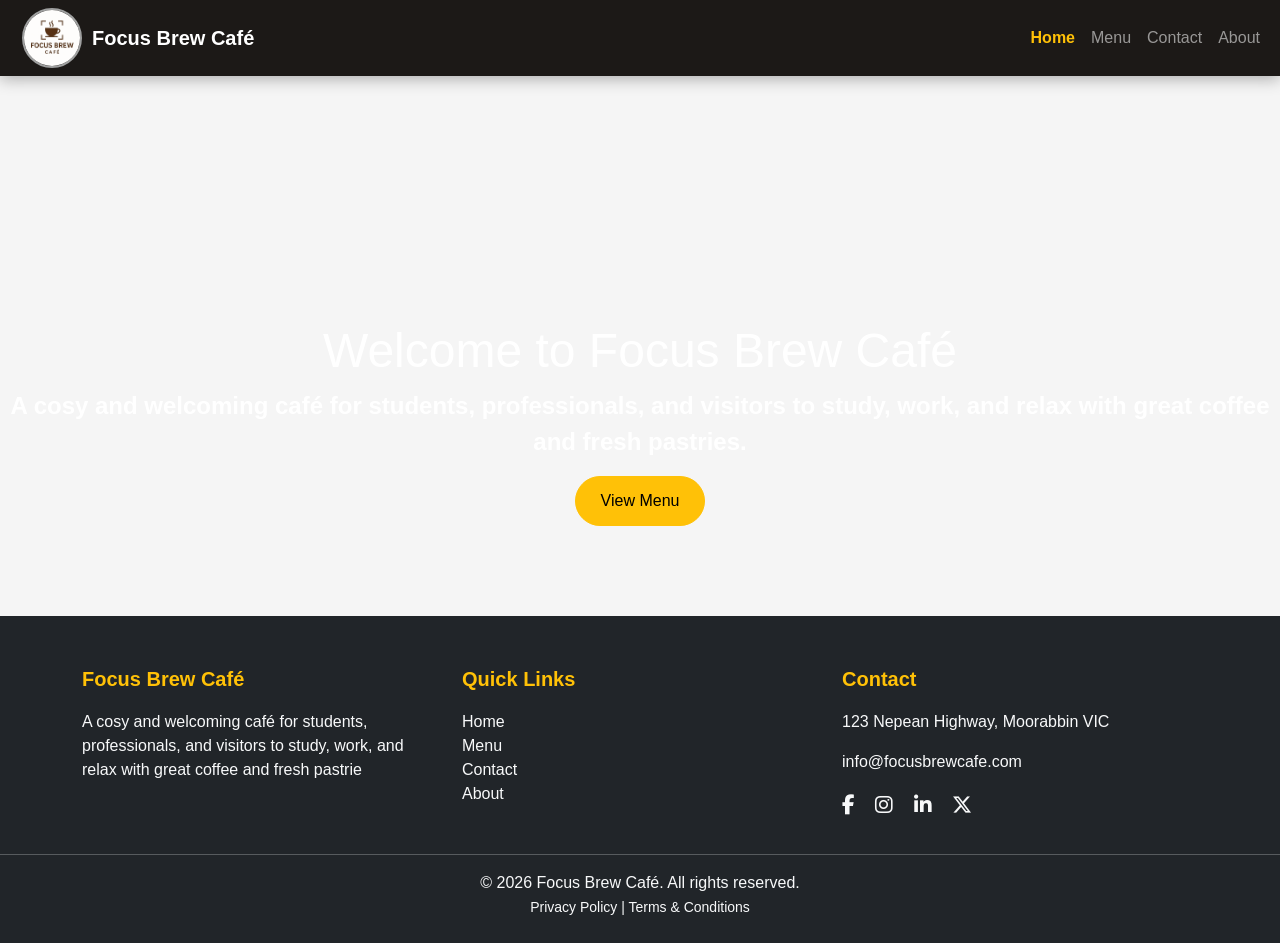
==== html/index.html @ aee8da33 "second commit change the proper file name from main.html to  index.html" ====
<!doctype html>
<html lang="en">
  <head>
    <meta charset="UTF-8" />
    <meta name="viewport" content="width=device-width, initial-scale=1.0" />

    <!--================== 
            Bootstrap CSS
        ===+============== -->

    <link
      href="https://cdn.jsdelivr.net/npm/bootstrap@5.3.3/dist/css/bootstrap.min.css"
      rel="stylesheet"
    />
    <!-- ==========================
       BOOTSTRAP FONT 
  ========================== -->
    <link
      href="https://cdnjs.cloudflare.com/ajax/libs/font-awesome/6.5.0/css/all.min.css"
      rel="stylesheet"
    />

    <!--================== 
            Custom CSS
        ===+============== -->

    <link rel="stylesheet" href="/css/style.css" />

    <title>Focus Brew Café</title>
  </head>

  <body>
    <header>
      <!--================== 
          Navigation bar
      =======+============== -->

      <nav class="navbar navbar-expand-lg navbar-dark">
        <div class="container-fluid">
          <!--=========== 
          Logo          
          -=============-->
          <a href="/html/main.html">
            <img
              src="/image/logo.png"
              alt="Focus Brew Logo"
              class="logo-image"
            />
          </a>

          <!--================== 
             Title
      =======+============== -->
          <a class="navbar-brand" href="/html/main.html">Focus Brew Café</a>
          <!--================== 
                    Toggle for mobile menue
      =======+============== -->

          <button
            class="navbar-toggler"
            type="button"
            data-bs-toggle="collapse"
            data-bs-target="#navbarNav"
            aria-controls="navbarNav"
            aria-expanded="false"
            aria-label="Toggle navigation"
          >
            <span class="navbar-toggler-icon"></span>
          </button>

          <!--================== 
          Navigation Bar
          =======+============== -->

          <div class="collapse navbar-collapse" id="navbarNav">
            <ul class="navbar-nav ms-auto">
              <li class="nav-item">
                <a class="nav-link active" href="/html/main.html">Home</a>
              </li>
              <li class="nav-item">
                <a class="nav-link" href="/html/menu.html">Menu</a>
              </li>
              <li class="nav-item">
                <a class="nav-link" href="/html/contact.html">Contact</a>
              </li>
              <li class="nav-item">
                <a class="nav-link" href="/html/about.html">About</a>
              </li>
            </ul>
          </div>
        </div>
      </nav>
    </header>

    <main>
      <!--================== 
      Hero Section
      =======+============== -->

      <section class="hero-image">
        <div class="hero-overlay">
          <div class="hero-text text-center text-white">
            <h1>Welcome to Focus Brew Café</h1>
            <p>
              A cosy and welcoming café for students, professionals, and
              visitors to study, work, and relax with great coffee and fresh
              pastries.
            </p>

            <a href="/html/menu.html" class="btn btn-warning"> View Menu </a>
          </div>
        </div>
      </section>
      <!--================== 
      About Section
      =======+============== -->
    </main>
    <!--================== 
    Footer 
    =======+============== -->

    <!-- FOOTER -->
    <footer class="bg-dark text-light pt-5 pb-4">
      <div class="container text-center text-md-start">
        <div class="row">
          <!-- contact -->
          <div class="col-md-4 mb-3">
            <div class="footer-heading">
              <p class="text-warning">Focus Brew Café</p>
            </div>
            <p>
              A cosy and welcoming café for students, professionals, and
              visitors to study, work, and relax with great coffee and fresh
              pastrie
            </p>
          </div>

          <!-- Quick Links -->
          <div class="col-md-4 mb-3">
            <div class="footer-link">
              <p class="text-warning">Quick Links</p>
            </div>

            <ul class="list-unstyled">
              <li>
                <a
                  href="/html/main.html"
                  class="text-light text-decoration-none"
                  >Home</a
                >
              </li>
              <li>
                <a
                  href="/html/menu.html"
                  class="text-light text-decoration-none"
                  >Menu</a
                >
              </li>
              <li>
                <a
                  href="/html/menu.html"
                  class="text-light text-decoration-none"
                  >Contact</a
                >
              </li>
              <li class="nav-item">
                <a class="nav-link" href="/html/about.html">About</a>
              </li>
            </ul>
          </div>

          <!-- Contact -->
          <div class="col-md-4 mb-3">
            <div class="footer-contact">
              <p class="text-warning">Contact</p>
            </div>
            <p>123 Nepean Highway, Moorabbin VIC</p>
            <p>info@focusbrewcafe.com</p>

            <!-- Social Icons -->
            <div class="mt-3">
              <a href="#" class="text-light me-3 fs-5"
                ><i class="fab fa-facebook-f"></i
              ></a>
              <a href="#" class="text-light me-3 fs-5"
                ><i class="fab fa-instagram"></i
              ></a>
              <a href="#" class="text-light me-3 fs-5"
                ><i class="fab fa-linkedin-in"></i
              ></a>
              <a href="#" class="text-light fs-5"
                ><i class="fab fa-x-twitter"></i
              ></a>
            </div>
          </div>
        </div>
      </div>

      <hr class="border-light" />

      <div class="text-center">
        <p class="mb-0">&copy; 2026 Focus Brew Café. All rights reserved.</p>
        <small>
          <a href="#" class="text-light text-decoration-none">Privacy Policy</a>
          |
          <a href="#" class="text-light text-decoration-none"
            >Terms & Conditions</a
          >
        </small>
      </div>
    </footer>

    <!--================== 
       Bootstrap JS
      =======+============== -->
    <script src="https://cdn.jsdelivr.net/npm/bootstrap@5.3.3/dist/js/bootstrap.bundle.min.js"></script>
  </body>
</html>
---- css/style.css ----
/* =====================================
   ✅ GENERAL SETTINGS (Base Style)
===================================== */
body {
  font-family: Arial, sans-serif; /* Font NAME */
  margin: 0;
  background-color: #f5f5f5;
}

/* =====================================
   ✅ NAVBAR / HEADER
===================================== */

/* Override Bootstrap navbar color */
.navbar {
  background-color: #1c1917 !important; /* Café brown theme */
  box-shadow: 0 3px 15px rgba(0, 0, 0, 0.3);
}

/* Logo */
.logo-image {
  width: 60px;
  height: 60px;
  border-radius: 50%; /* Circle logo */
  object-fit: cover;
  border: 2px solid #9fa0a0;
  margin: 0 10px;
}

/* Brand text */
.navbar-brand {
  font-weight: bold;
}

/* Active link highlight */
.nav-link.active {
  color: #ffc107 !important;
  font-weight: bold;
}

/* =====================================
   ✅ HERO SECTION (Single Background Image- HOME PAGE)
===================================== */
.hero-image {
  height: 60vh;

  /* ✅ ONE BACKGROUND IMAGE */
  background-image: url("/image/hero9.jpg");

  background-size: cover; /* Fill are nicely */
  background-position: center; /* Center image */
  background-repeat: no-repeat;

  position: relative;
}

/* Dark overlay for readability */
.hero-overlay {
  background: none;
  height: 100%;
  display: flex;
  justify-content: center;
  align-items: flex-end;
  text-align: center;
  padding-bottom: 90px;
  font-weight: bolder;
}

/* Text inside hero */
.hero-text {
  color: black;
}

.hero-text h1 {
  font-size: 3rem;
}

.hero-text p {
  font-size: 1.5rem;
}

/* Button styling */
.hero-text .btn {
  padding: 12px 25px;
  border-radius: 30px;
  transition: 0.3s;
}

/* Button hover effect */
.hero-text .btn:hover {
  background-color: #ffc107;
  color: black;
  transform: scale(1.05);
}

/* =====================================
   ✅ MENU SECTION - MENU PAGE
===================================== */

/* Menu card container */
.menu-card {
  background: white;
  border-radius: 15px;
  overflow: hidden;
  box-shadow: 0 5px 15px rgba(0, 0, 0, 0.1);
  transition: all 0.3s ease;
  cursor: pointer;
}

/* Hover effect */
.menu-card:hover {
  transform: translateY(-10px);
  box-shadow: 0 15px 35px rgba(0, 0, 0, 0.25);
}

/* Menu image */
.menu-card img {
  width: 100%;
  height: 220px;
  object-fit: cover;
  transition: transform 0.4s ease;
}

/* Image zoom effect */
.menu-card:hover img {
  transform: scale(1.1);
}

/* Content area */
.menu-card-body {
  padding: 15px;
}

/* Title */
.menu-card-body h4 {
  color: #5a3e2b;
  margin-bottom: 10px;
}

/* List */
.menu-card-body ul {
  list-style: none;
  padding: 0;
}

/* Menu items */
.menu-card-body li {
  display: flex;
  justify-content: space-between;
  padding: 6px 0;
  border-bottom: 1px solid #eee;
  transition: 0.2s;
}

/* Price */
.menu-card-body span {
  font-weight: bold;
}

/* Hover effect */
.menu-card-body li:hover {
  color: #5a3e2b;
}

/* =====================================
   ✅ CONTACT PAGE
===================================== */

/* Layout */
.contact-container {
  display: flex;
  gap: 40px;
  align-items: center;
  padding: 40px 0;
}

/* Two columns */
.contactus-img,
.form-wrapper {
  flex: 1;
}

/* Image */
.contactus-img img {
  width: 80%;
  border-radius: 10px;
  transition: 0.3s;
}

/* Image hover zoom */
.contactus-img img:hover {
  transform: scale(1.05);
}

/* Form width */
.form-wrapper {
  max-width: 500px;
}

/* Input styling */
.form-control {
  border-radius: 8px;
}

/* Labels */
.form-label {
  font-weight: 600;
}

/* Checkbox */
.form-check {
  margin-left: 15px;
}

.form-check-input {
  accent-color: #5a3e2b;
}

/* =====================================
   ✅ ABOUT PAGE (
===================================== */

#aboutus {
  padding: 50px 0;
}

/* Image */
.aboutus-img img {
  width: 100%;
  border-radius: 10px;
  object-fit: cover;
  box-shadow: 0 5px 15px rgba(0, 0, 0, 0.2);
}

/* Text */
.aboutus-content h2 {
  color: #5a3e2b;
  margin-bottom: 15px;
}

.aboutus-content p {
  line-height: 1.6;
  color: #333;
}

/* =====================================
   ✅ FOOTER
===================================== */
footer {
  background-color: #2c1404 !important;
  color: white;
  text-align: center;
}

/* Link hover */
footer a:hover {
  color: #ffc107;
}

/* =====================================
   ✅ RESPONSIVE DESIGN (Mobile)
===================================== */
@media (max-width: 768px) {
  /* Contact page stack */
  .contact-container {
    flex-direction: column;
    text-align: center;
  }

  .form-wrapper {
    max-width: 100%;
  }

  /* About page */
  #aboutus {
    text-align: center;
  }

  .aboutus-img img {
    margin-bottom: 20px;
  }

  /* Menu images smaller */
  .menu-card img {
    height: 180px;
  }
}

/* =====================================
   ✅ OPENING HOURS STYLING
===================================== */
#aboutus table {
  margin-top: 15px;
  background-color: white;
}

#aboutus td {
  padding: 10px;
}

/* =====================================
   ✅ Increasing the size of footer heading using  paragrpah element 
   ===================================== */
.footer-heading {
  font-size: 20px;
  /* text-decoration: underline; */
  font-weight: bold;
}
.footer-link {
  font-size: 20px;
  /* text-decoration: underline; */
  font-weight: bold;
}
.footer-contact {
  font-size: 20px;
  /* text-decoration: underline; */
  font-weight: bold;
}
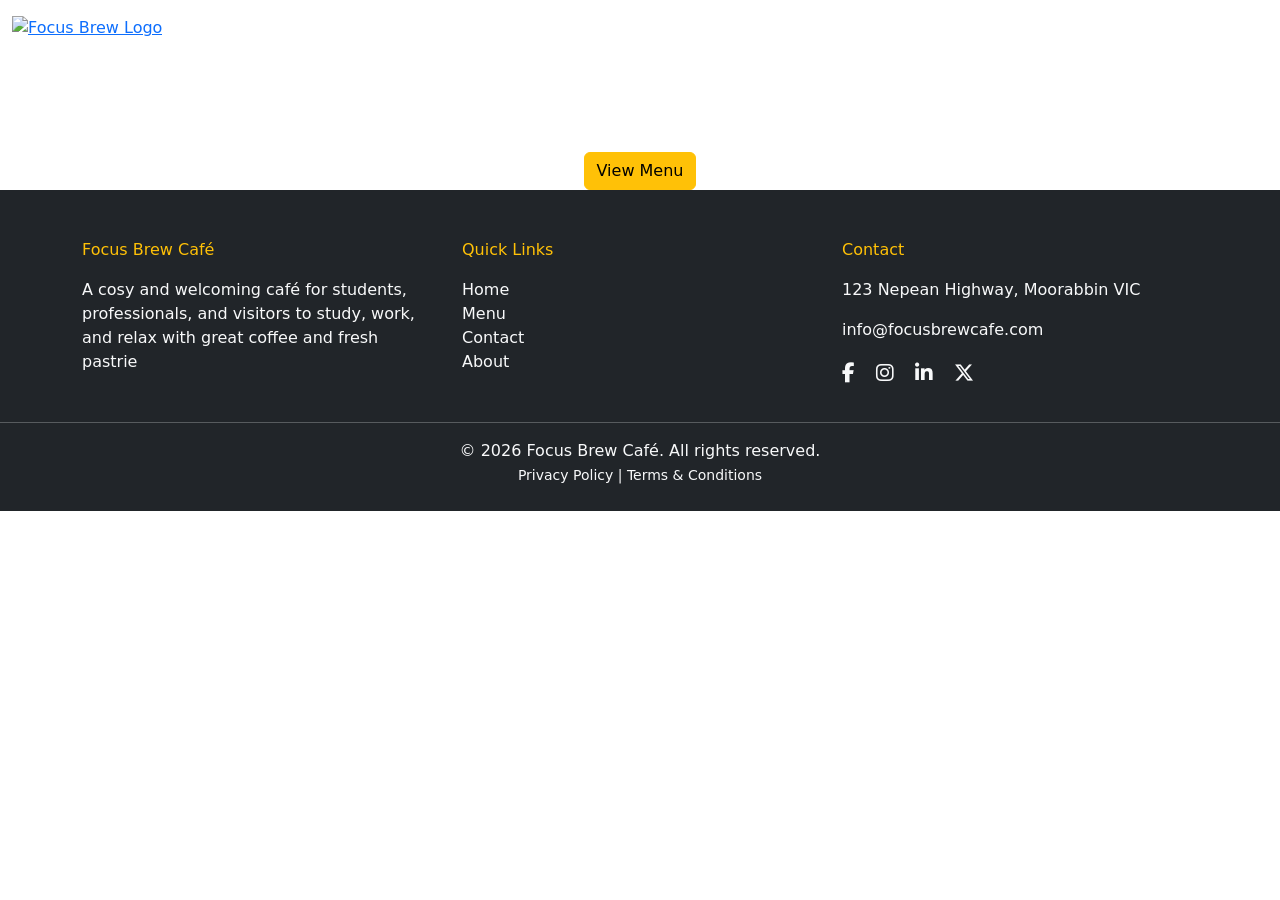
==== commit 5f0b1ce8: "fifth commitment change some file root directory" ====
--- a/html/index.html
+++ b/html/index.html
@@ -24,7 +24,7 @@
             Custom CSS
         ===+============== -->
 
-    <link rel="stylesheet" href="/css/style.css" />
+    <link rel="stylesheet" href="./css/style.css" />
 
     <title>Focus Brew Café</title>
   </head>
@@ -40,9 +40,9 @@
           <!--=========== 
           Logo          
           -=============-->
-          <a href="/html/main.html">
+          <a href="./html/index.html">
             <img
-              src="/image/logo.png"
+              src="./image/logo.png"
               alt="Focus Brew Logo"
               class="logo-image"
             />
@@ -51,7 +51,7 @@
           <!--================== 
              Title
       =======+============== -->
-          <a class="navbar-brand" href="/html/main.html">Focus Brew Café</a>
+          <a class="navbar-brand" href="./html/index.html">Focus Brew Café</a>
           <!--================== 
                     Toggle for mobile menue
       =======+============== -->
@@ -75,16 +75,16 @@
           <div class="collapse navbar-collapse" id="navbarNav">
             <ul class="navbar-nav ms-auto">
               <li class="nav-item">
-                <a class="nav-link active" href="/html/main.html">Home</a>
-              </li>
-              <li class="nav-item">
-                <a class="nav-link" href="/html/menu.html">Menu</a>
-              </li>
-              <li class="nav-item">
-                <a class="nav-link" href="/html/contact.html">Contact</a>
-              </li>
-              <li class="nav-item">
-                <a class="nav-link" href="/html/about.html">About</a>
+                <a class="nav-link active" href="./html/index.html">Home</a>
+              </li>
+              <li class="nav-item">
+                <a class="nav-link" href="./html/menu.html">Menu</a>
+              </li>
+              <li class="nav-item">
+                <a class="nav-link" href="./html/contact.html">Contact</a>
+              </li>
+              <li class="nav-item">
+                <a class="nav-link" href="./html/about.html">About</a>
               </li>
             </ul>
           </div>
@@ -107,7 +107,7 @@
               pastries.
             </p>
 
-            <a href="/html/menu.html" class="btn btn-warning"> View Menu </a>
+            <a href="./html/menu.html" class="btn btn-warning"> View Menu </a>
           </div>
         </div>
       </section>
@@ -144,27 +144,27 @@
             <ul class="list-unstyled">
               <li>
                 <a
-                  href="/html/main.html"
+                  href="./html/index.html"
                   class="text-light text-decoration-none"
                   >Home</a
                 >
               </li>
               <li>
                 <a
-                  href="/html/menu.html"
+                  href="./html/menu.html"
                   class="text-light text-decoration-none"
                   >Menu</a
                 >
               </li>
               <li>
                 <a
-                  href="/html/menu.html"
+                  href="./html/menu.html"
                   class="text-light text-decoration-none"
                   >Contact</a
                 >
               </li>
               <li class="nav-item">
-                <a class="nav-link" href="/html/about.html">About</a>
+                <a class="nav-link" href="./html/about.html">About</a>
               </li>
             </ul>
           </div>
